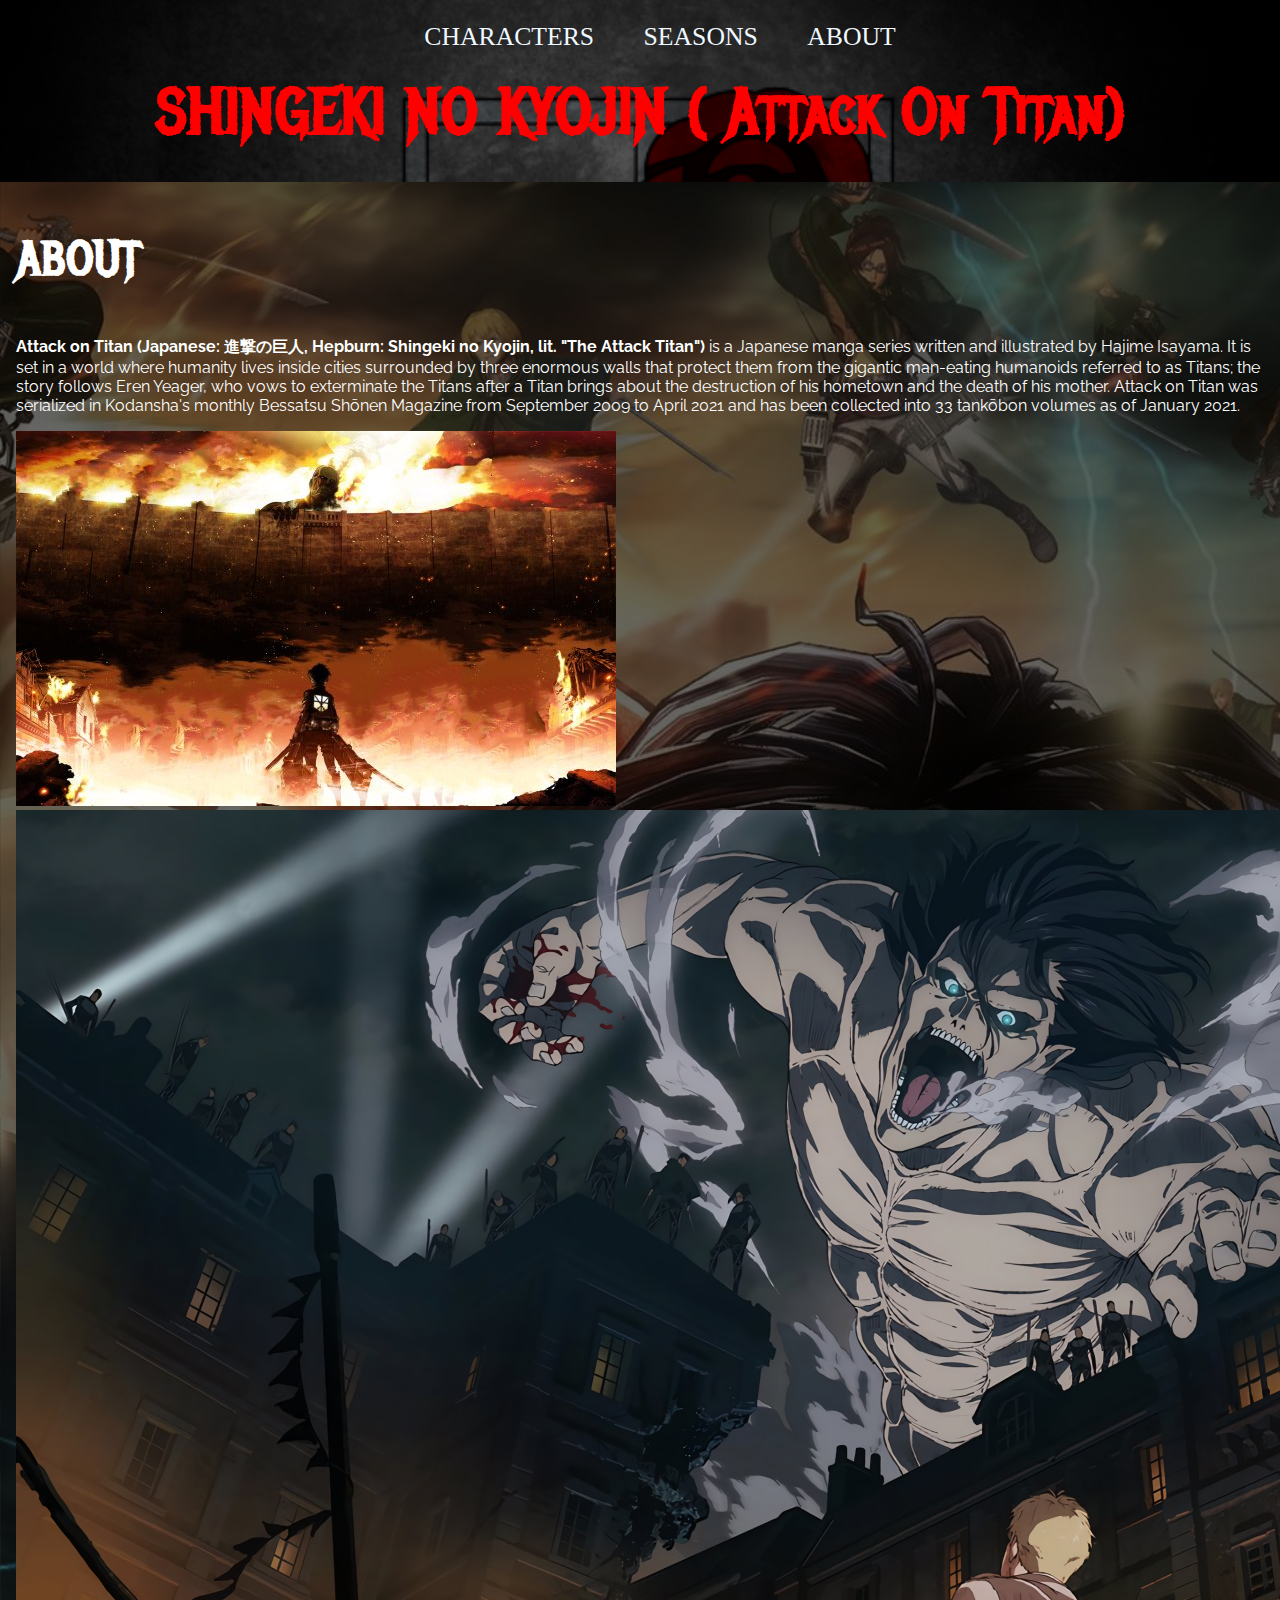
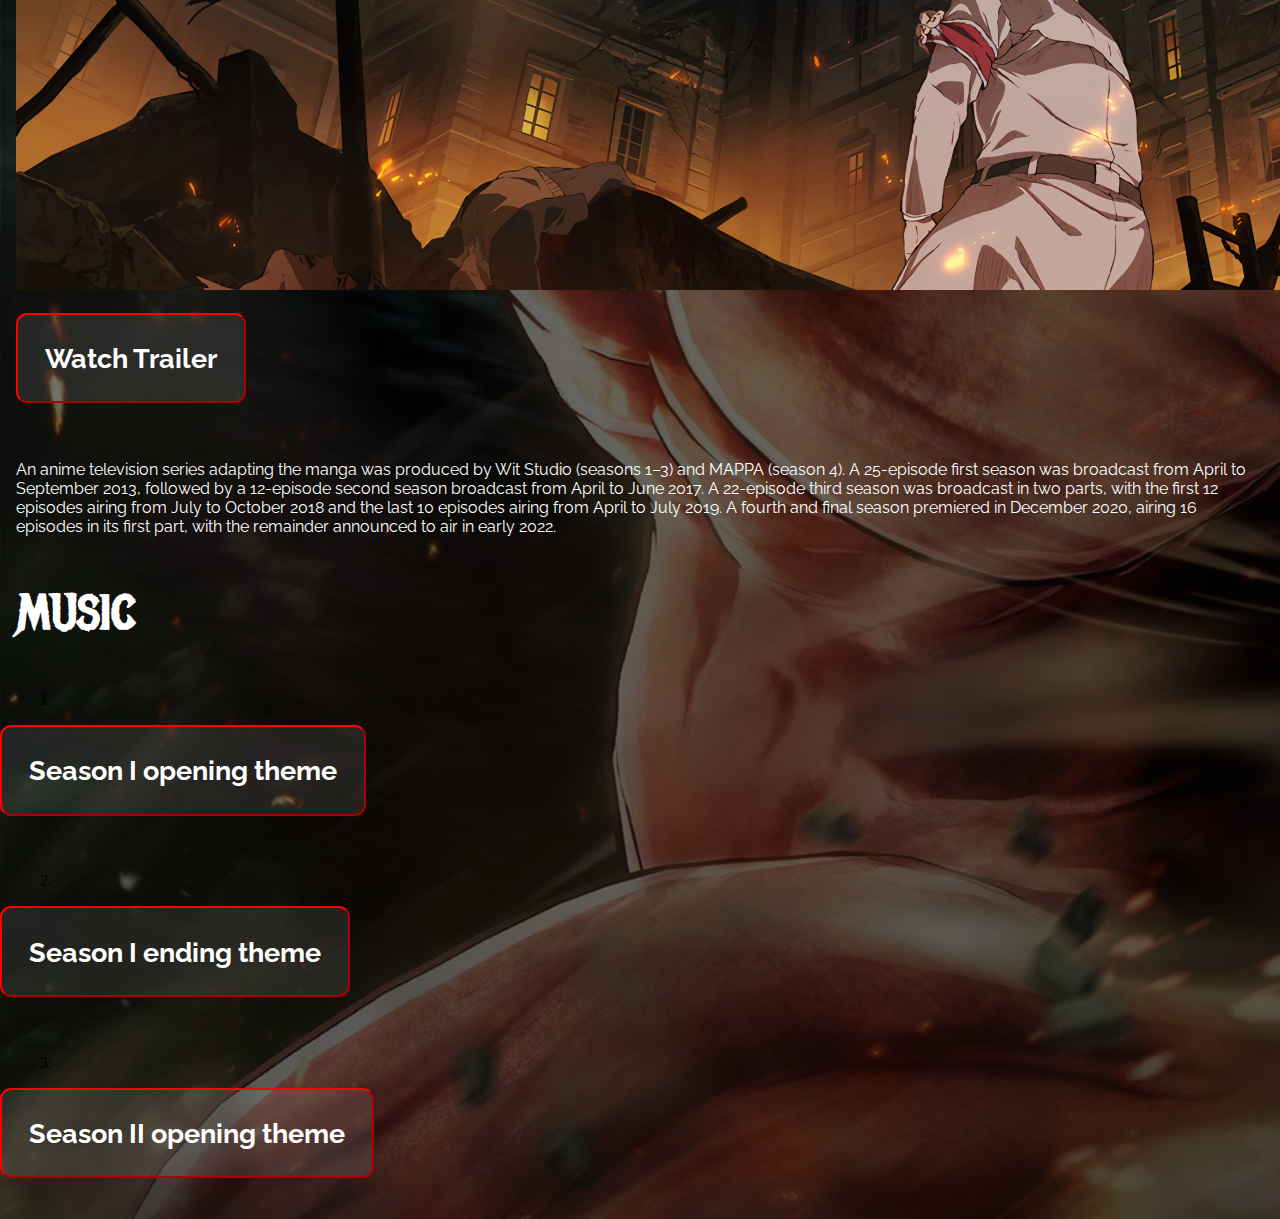
==== index.html @ 19d30c22 "Update index.html" ====
<!DOCTYPE html>
<head>
<title>Attck On Titan</title>

</head>
<body>
    <link  href="style.css"rel="stylesheet" type="text/css">
       <header class="main-header">
            <nav class="nav main-nav">
                <ul>
                    <li> <a href="characters.html">CHARACTERS</a> </li>
                    <li> <a href="seasons.html">SEASONS</a></li>
                    <li> <a href="home.html">ABOUT</a></li>
                   

                </ul>
            </nav>
            
<h1 class="name"> <b>SHINGEKI NO  KYOJIN ( Attack On Titan)</b></h1>
       </header> 

<h3>ABOUT</h3>
<section class="section">
<p>
    <b>Attack on Titan (Japanese: 進撃の巨人, Hepburn: Shingeki no Kyojin, lit. "The Attack Titan")</b> is a Japanese manga series written and illustrated by Hajime Isayama. It is set in a world where humanity lives inside cities surrounded by three enormous walls that protect them from the gigantic man-eating humanoids referred to as Titans; the story follows Eren Yeager, who vows to exterminate the Titans after a Titan brings about the destruction of his hometown and the death of his mother. Attack on Titan was serialized in Kodansha's monthly Bessatsu Shōnen Magazine from September 2009 to April 2021 and has been collected into 33 tankōbon volumes as of January 2021.
</p>
    <img src="images\aot3.jpg"width=auto ;height=auto;><span class="aot2"> <img src="images\aot8.png"width=auto;height=auto;></span>
<br>
<br>

<a href="https://www.youtube.com/watch?v=bT9csxkth8g"target="_blank">
    <button class="btn" type="button"> Watch Trailer</button></a><div></div>

<p>
    An anime television series adapting the manga was produced by Wit Studio (seasons 1–3) and MAPPA (season 4). A 25-episode first season was broadcast from April to September 2013, followed by a 12-episode second season broadcast from April to June 2017. A 22-episode third season was broadcast in two parts, with the first 12 episodes airing from July to October 2018 and the last 10 episodes airing from April to July 2019. A fourth and final season premiered in December 2020, airing 16 episodes in its first part, with the remainder announced to air in early 2022.
</p>

</section>

   <h3>MUSIC</h3>
   <ul>1.</ul> <a href="https://www.youtube.com/watch?v=8OkpRK2_gVs"target="_blank">
    <button class="btn" type="button"> Season I opening theme</button></a><div></div>
   <ul>2.</ul><a href="https://www.youtube.com/watch?v=BrGHjuoiNus"target="_blank">
    <button class="btn" type="button">Season I ending theme</button></a><div></div>
   <ul>3.</ul><a href="https://www.youtube.com/watch?v=CID-sYQNCew"target="_blank">
    <button class="btn" type="button"> Season II opening theme</button></a><div></div>


</body>
</html>
---- style.css ----
@import url('https://fonts.googleapis.com/css2?family=Raleway:wght@200&display=swap');

@import url('https://fonts.googleapis.com/css2?family=Metal+Mania&display=swap');


html{
    background-color;
    color: black;
    background-image: url("images/aot7.jpg");
    background-size: cover;
    background-color: rgba(0, 0, 0, .6);

    background-blend-mode: darken;
}
.main-header{

    background-image: url("images/aot2.png");
    background-size: cover;
    background-color: rgba(0, 0, 0, .6);
background-blend-mode:lighten;
padding-bottom: 30px;
scroll-padding-top:inherit;
}


html,body{
    margin: 0;
    padding: 0;
}
.nav ul{
    margin: 0%;
}
.nav li{
 display: inline-block;
}
.nav a{
    display:inline-block;
    padding: 0.5em;
    color: aliceblue;
     text-decoration: none;
}

.nav a:hover{

    background-color:gray;
}
.main-nav{
    font-size:3.5ex;
    text-align: center;
}
.main-nav li{

    padding: 0.7%;
}
.name{
text-align: center;
margin: 0;
font-size: 4em;
color: red;
font-family: 'Metal Mania',cursive;
}
.section {
font-family: Raleway;
margin: 1em;
color: white;
}

h3{ 
    font-family: 'Metal Mania';
    padding-left: 0.35em;
    font-size: 3em;
    color: white;
}
.aot2{
    padding-left: 12em;
}
.season-images{
    padding-left: 36em;
}
.btn{
font-family: 'Raleway';
   color:white;
    padding: 1em;
    text-decoration: none;
    font-size: 1.7em;
    border-color: red;
    background-color: rgba(255, 255, 255, .1);
    font-weight: bolder;
    border-radius: 3mm;
    text-align: center;
    margin-right: 10px;
    margin-bottom: 1.5em;
}
.btn:hover{
    background-color: grey;
}

h4{
    color:white;
    font-family: 'Metal Mania';
    font-size: 1.5em;
}
.sub-btn{

    font-family: 'Raleway';
    text-decoration: none;
    font-size: 1em;
    background-color: rgba(255, 255, 255, .1);
    color: white;
    border-radius: 0;
    padding: 0.5em;
    margin-left: 1.5em;
}
.sub-btn:hover{
    background-color: grey;
}

text-
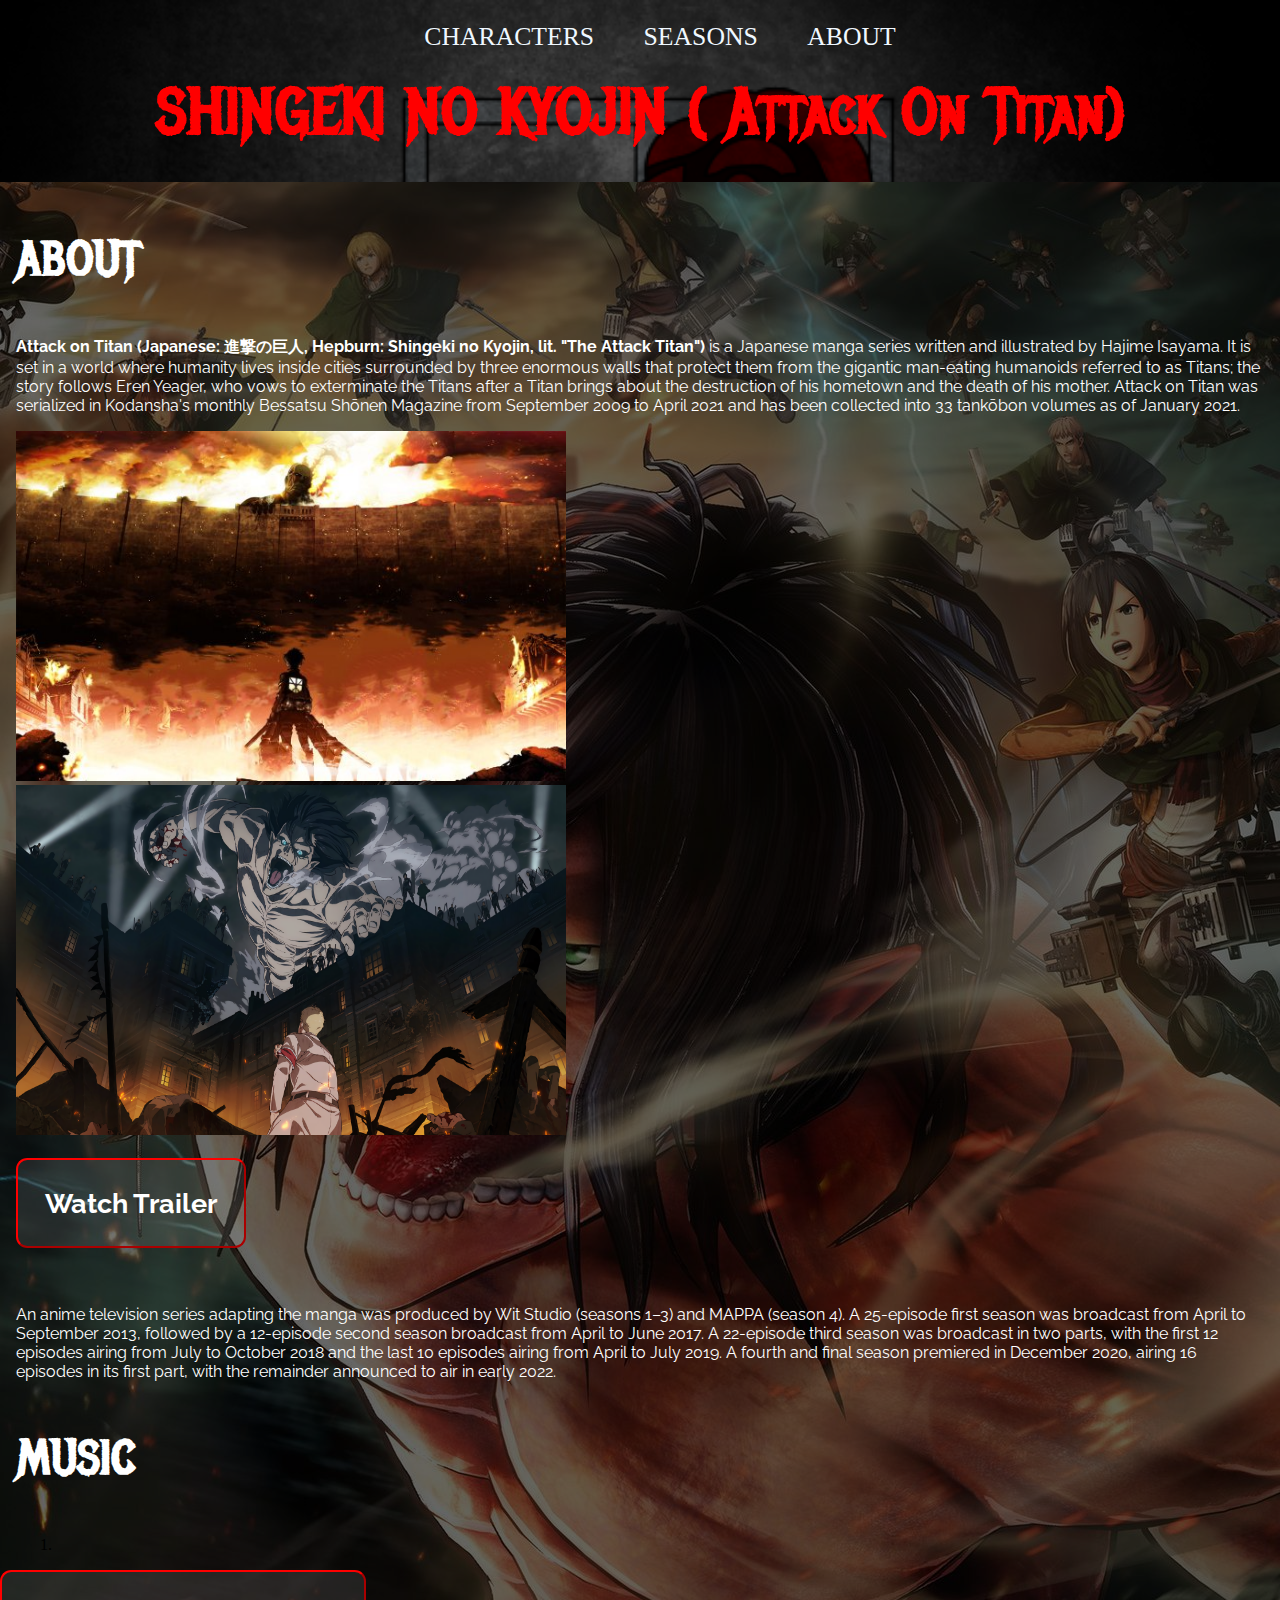
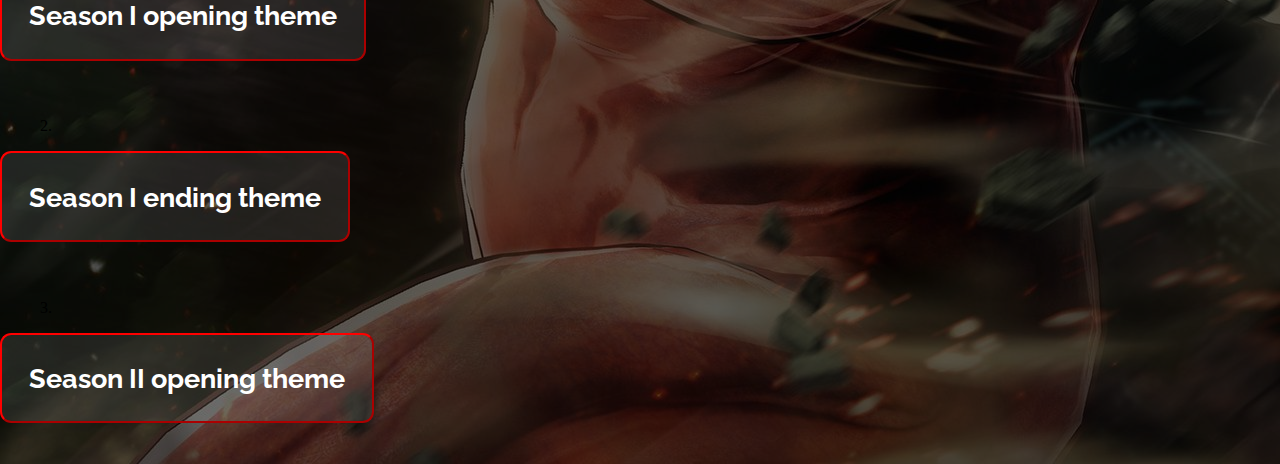
==== commit 8b392d01: "Update index.html" ====
--- a/index.html
+++ b/index.html
@@ -24,7 +24,7 @@
 <p>
     <b>Attack on Titan (Japanese: 進撃の巨人, Hepburn: Shingeki no Kyojin, lit. "The Attack Titan")</b> is a Japanese manga series written and illustrated by Hajime Isayama. It is set in a world where humanity lives inside cities surrounded by three enormous walls that protect them from the gigantic man-eating humanoids referred to as Titans; the story follows Eren Yeager, who vows to exterminate the Titans after a Titan brings about the destruction of his hometown and the death of his mother. Attack on Titan was serialized in Kodansha's monthly Bessatsu Shōnen Magazine from September 2009 to April 2021 and has been collected into 33 tankōbon volumes as of January 2021.
 </p>
-    <img src="images\aot3.jpg"width=auto ;height=auto;><span class="aot2"> <img src="images\aot8.png"width=auto;height=auto;></span>
+    <img src="images\aot3.jpg"width="550"height="350"><span class="aot2"> <img src="images\aot8.png"width="550"height="350"></span>
 <br>
 <br>
 
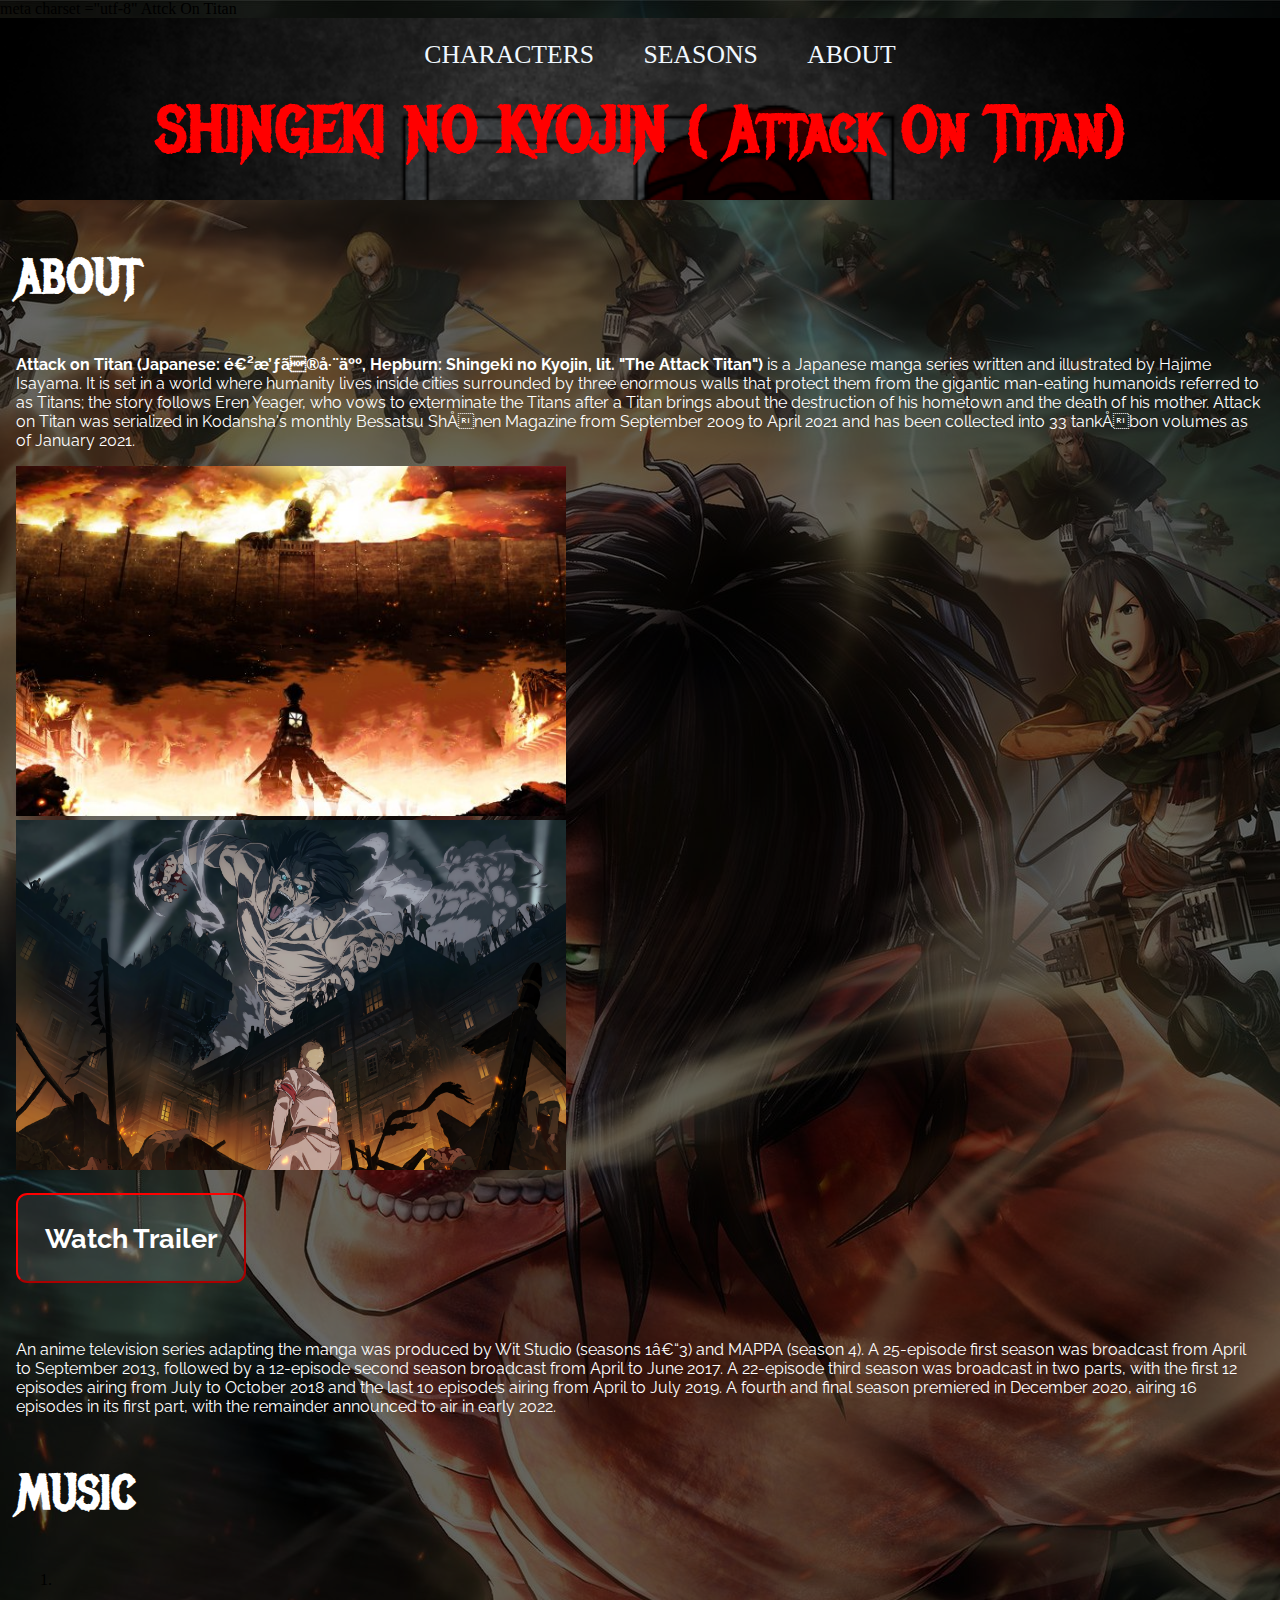
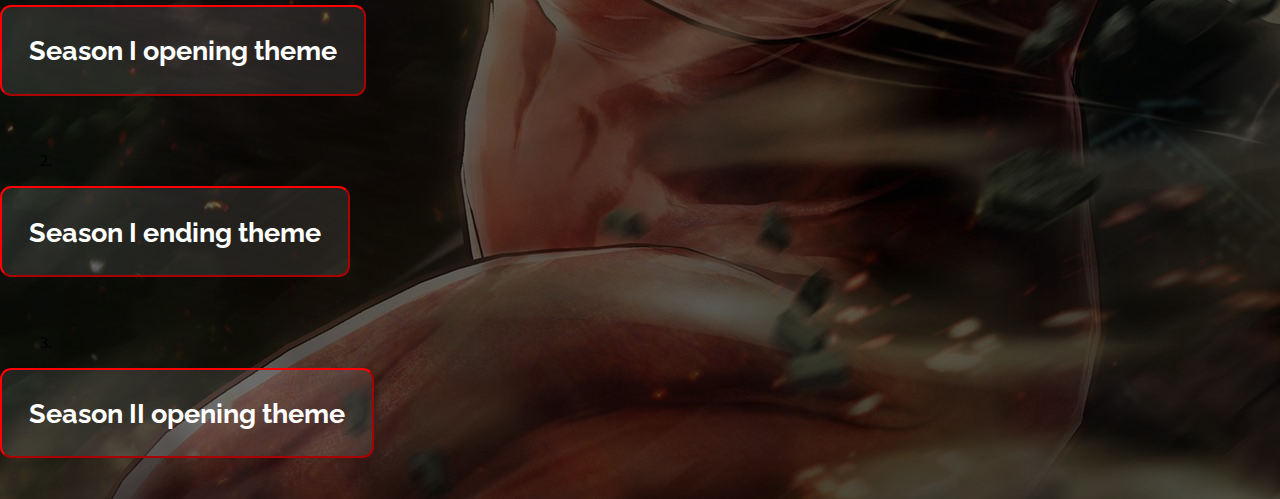
==== commit a97ab0e0: "Update index.html" ====
--- a/index.html
+++ b/index.html
@@ -1,6 +1,9 @@
 <!DOCTYPE html>
 <head>
+    meta charset ="utf-8"
+    <meta name="viewpoint" content="width:device-width" initial-scale:1
 <title>Attck On Titan</title>
+    
 
 </head>
 <body>
@@ -24,7 +27,7 @@
 <p>
     <b>Attack on Titan (Japanese: 進撃の巨人, Hepburn: Shingeki no Kyojin, lit. "The Attack Titan")</b> is a Japanese manga series written and illustrated by Hajime Isayama. It is set in a world where humanity lives inside cities surrounded by three enormous walls that protect them from the gigantic man-eating humanoids referred to as Titans; the story follows Eren Yeager, who vows to exterminate the Titans after a Titan brings about the destruction of his hometown and the death of his mother. Attack on Titan was serialized in Kodansha's monthly Bessatsu Shōnen Magazine from September 2009 to April 2021 and has been collected into 33 tankōbon volumes as of January 2021.
 </p>
-    <img src="images\aot3.jpg"width="550"height="350"><span class="aot2"> <img src="images\aot8.png"width="550"height="350"></span>
+   <img src="images\aot3.jpg"width="550"height="350"><span class="aot2"> <img src="images\aot8.png"width="550"height="350"></span>
 <br>
 <br>
 
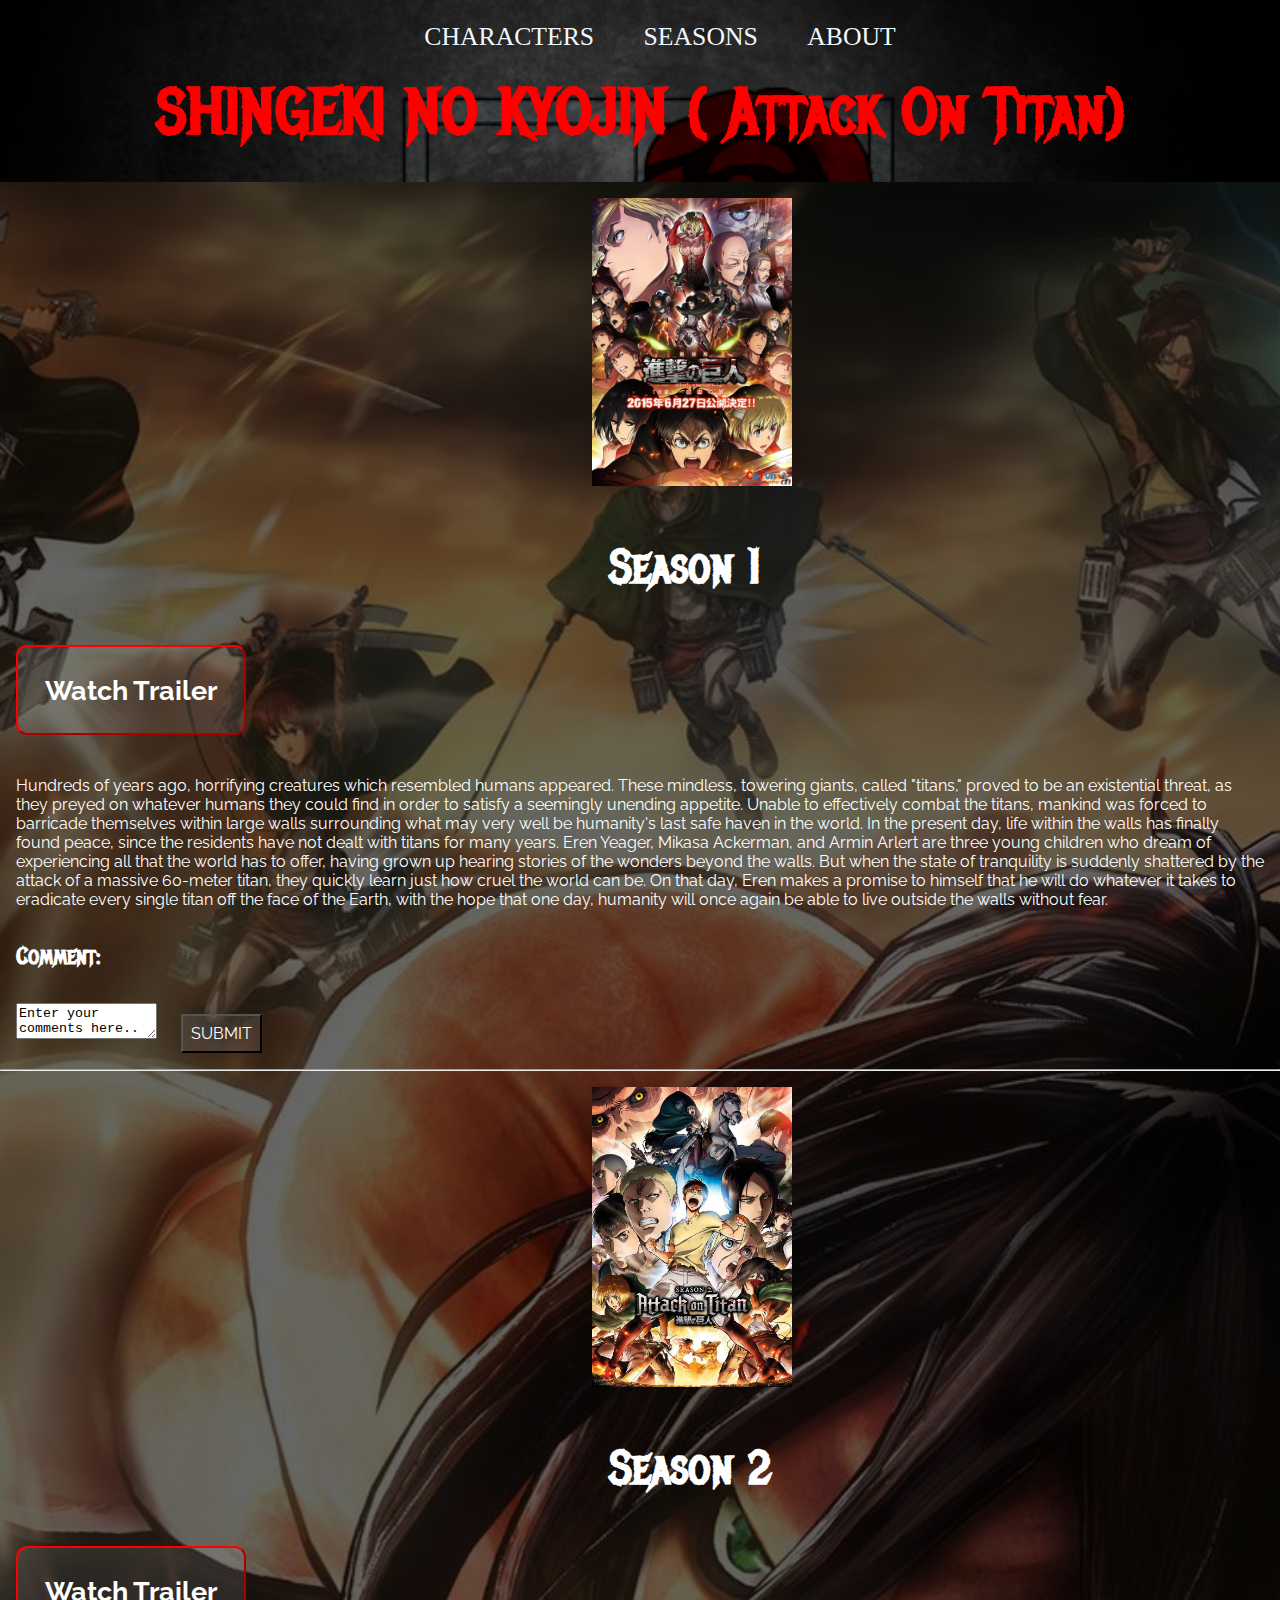
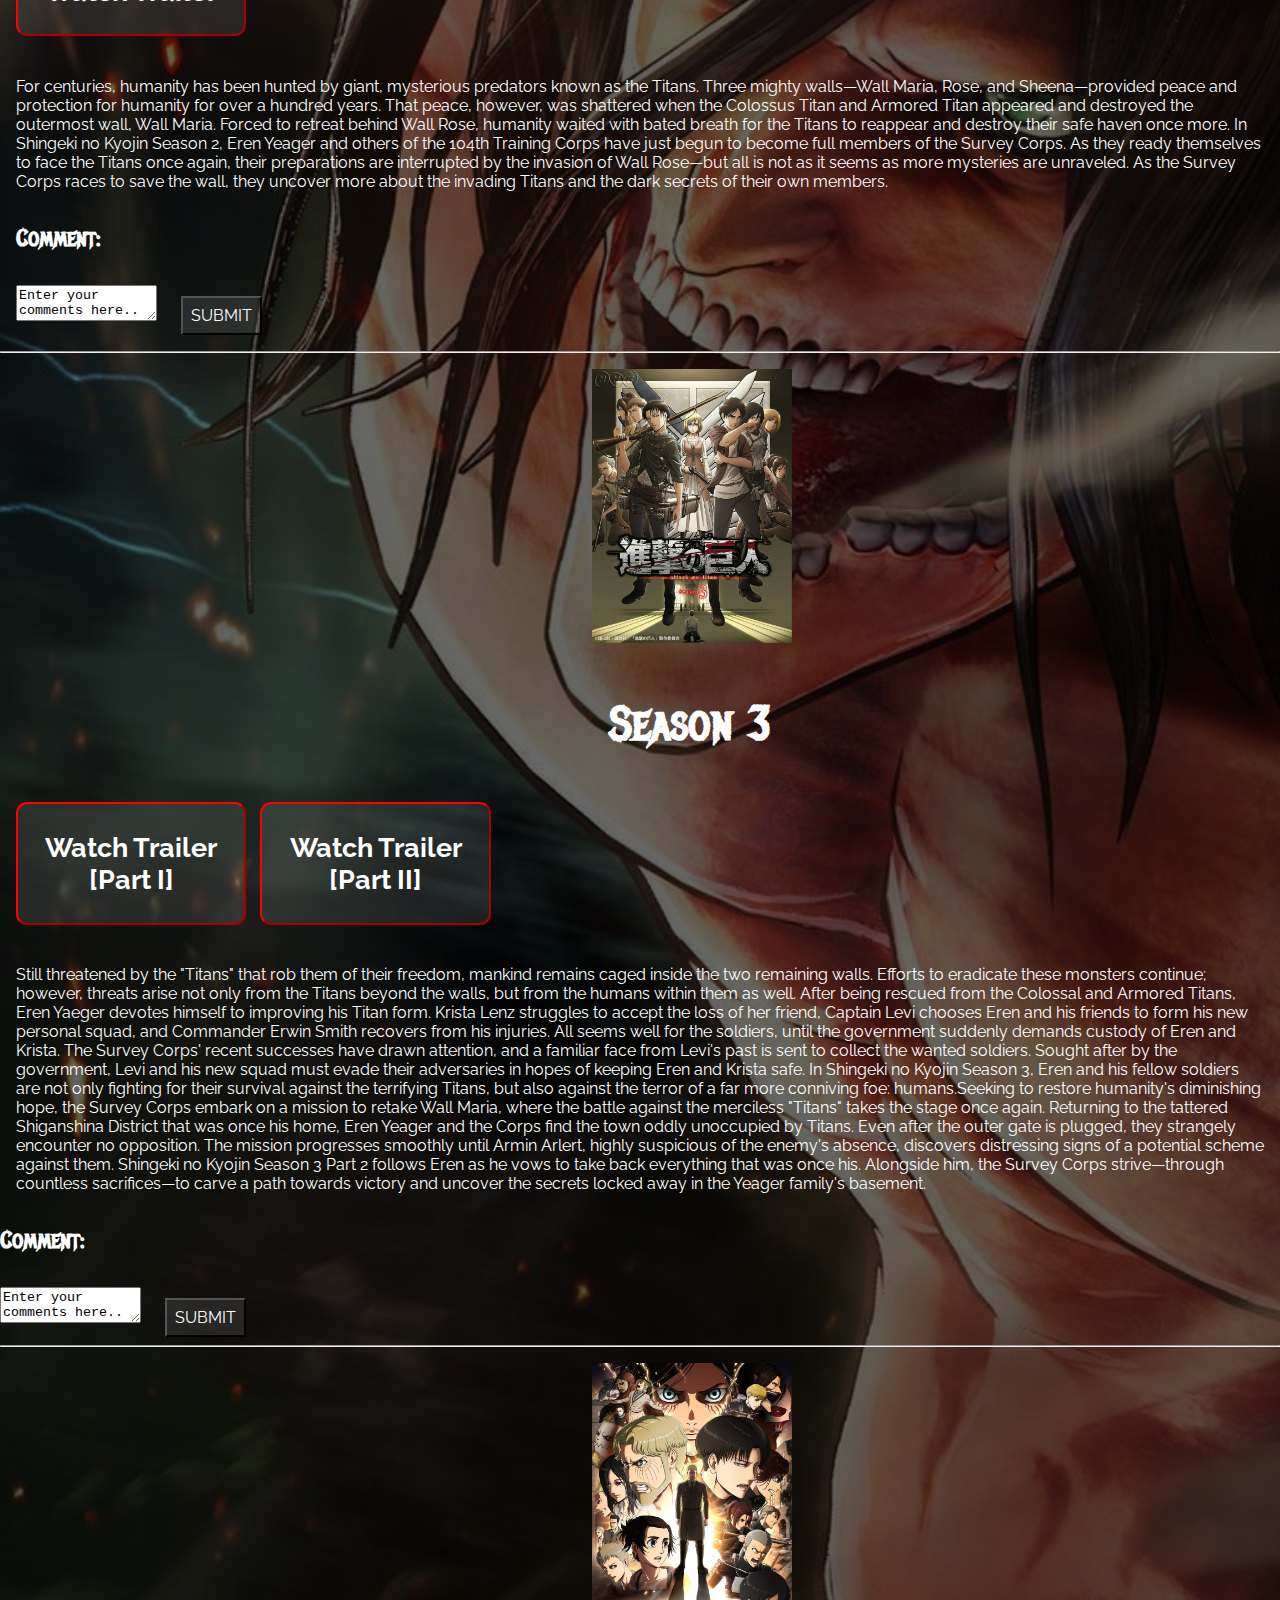
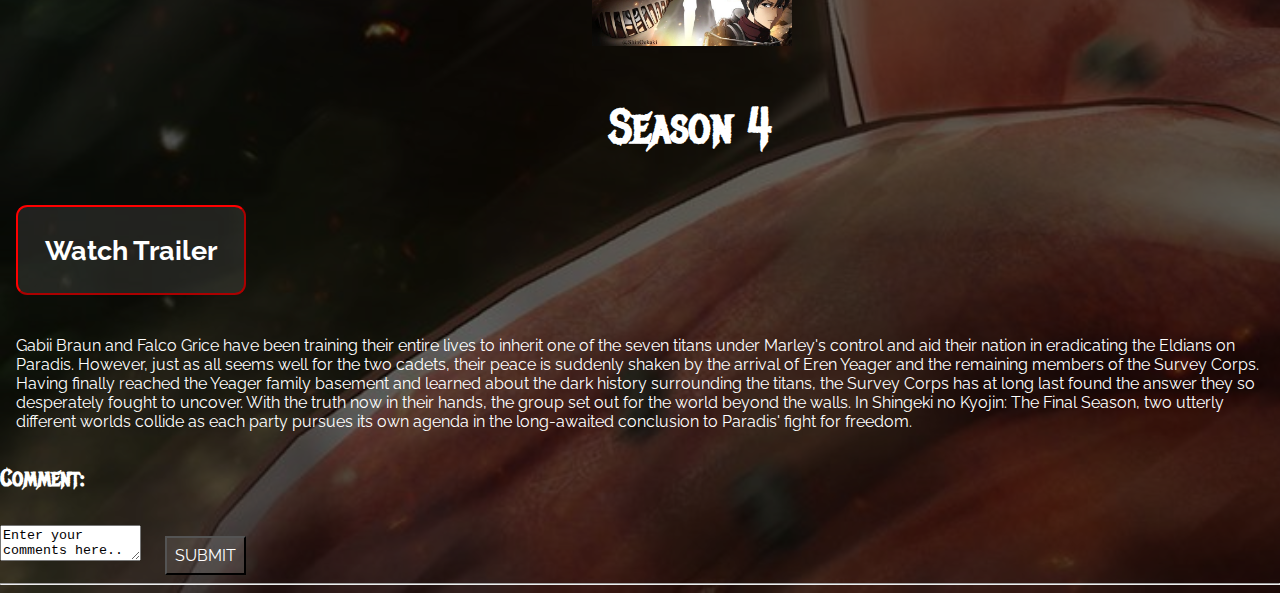
==== commit 213c5a1c: "Update index.html" ====
--- a/index.html
+++ b/index.html
@@ -1,15 +1,12 @@
 <!DOCTYPE html>
 <head>
-    meta charset ="utf-8"
-    <meta name="viewpoint" content="width:device-width" initial-scale:1
-<title>Attck On Titan</title>
-    
+<title>Attck On Titan/seasons</title>
 
 </head>
 <body>
-    <link  href="style.css"rel="stylesheet" type="text/css">
-       <header class="main-header">
-            <nav class="nav main-nav">
+    <link rel="stylesheet" href="style.css">
+    <header class="main-header">
+        <nav class="nav main-nav">
                 <ul>
                     <li> <a href="characters.html">CHARACTERS</a> </li>
                     <li> <a href="seasons.html">SEASONS</a></li>
@@ -18,36 +15,92 @@
 
                 </ul>
             </nav>
-            
-<h1 class="name"> <b>SHINGEKI NO  KYOJIN ( Attack On Titan)</b></h1>
+            <h1 class="name"> <b>SHINGEKI NO  KYOJIN ( Attack On Titan)</b></h1>
        </header> 
 
-<h3>ABOUT</h3>
+
+
 <section class="section">
-<p>
-    <b>Attack on Titan (Japanese: 進撃の巨人, Hepburn: Shingeki no Kyojin, lit. "The Attack Titan")</b> is a Japanese manga series written and illustrated by Hajime Isayama. It is set in a world where humanity lives inside cities surrounded by three enormous walls that protect them from the gigantic man-eating humanoids referred to as Titans; the story follows Eren Yeager, who vows to exterminate the Titans after a Titan brings about the destruction of his hometown and the death of his mother. Attack on Titan was serialized in Kodansha's monthly Bessatsu Shōnen Magazine from September 2009 to April 2021 and has been collected into 33 tankōbon volumes as of January 2021.
-</p>
-   <img src="images\aot3.jpg"width="550"height="350"><span class="aot2"> <img src="images\aot8.png"width="550"height="350"></span>
-<br>
-<br>
+    <div class="season-images">
+        <img src="images\s1.jpg"width="200">
+
+
+    <h3><b>Season 1</b></h3></div>
+</div>
 
 <a href="https://www.youtube.com/watch?v=bT9csxkth8g"target="_blank">
     <button class="btn" type="button"> Watch Trailer</button></a><div></div>
+Hundreds of years ago, horrifying creatures which resembled humans appeared. These mindless, towering giants, called "titans," proved to be an existential threat, as they preyed on whatever humans they could find in order to satisfy a seemingly unending appetite. Unable to effectively combat the titans, mankind was forced to barricade themselves within large walls surrounding what may very well be humanity's last safe haven in the world.
 
-<p>
-    An anime television series adapting the manga was produced by Wit Studio (seasons 1–3) and MAPPA (season 4). A 25-episode first season was broadcast from April to September 2013, followed by a 12-episode second season broadcast from April to June 2017. A 22-episode third season was broadcast in two parts, with the first 12 episodes airing from July to October 2018 and the last 10 episodes airing from April to July 2019. A fourth and final season premiered in December 2020, airing 16 episodes in its first part, with the remainder announced to air in early 2022.
-</p>
+In the present day, life within the walls has finally found peace, since the residents have not dealt with titans for many years. Eren Yeager, Mikasa Ackerman, and Armin Arlert are three young children who dream of experiencing all that the world has to offer, having grown up hearing stories of the wonders beyond the walls. But when the state of tranquility is suddenly shattered by the attack of a massive 60-meter titan, they quickly learn just how cruel the world can be. On that day, Eren makes a promise to himself that he will do whatever it takes to eradicate every single titan off the face of the Earth, with the hope that one day, humanity will once again be able to live outside the walls without fear.
+<h4>Comment: </h4>
+<textarea name="comments" cols="15" rows="2">Enter your comments here..</textarea><button class="sub-btn">SUBMIT</button>
+</section >
+<hr>
 
-</section>
-
-   <h3>MUSIC</h3>
-   <ul>1.</ul> <a href="https://www.youtube.com/watch?v=8OkpRK2_gVs"target="_blank">
-    <button class="btn" type="button"> Season I opening theme</button></a><div></div>
-   <ul>2.</ul><a href="https://www.youtube.com/watch?v=BrGHjuoiNus"target="_blank">
-    <button class="btn" type="button">Season I ending theme</button></a><div></div>
-   <ul>3.</ul><a href="https://www.youtube.com/watch?v=CID-sYQNCew"target="_blank">
-    <button class="btn" type="button"> Season II opening theme</button></a><div></div>
+<section class="section">
+    <div class="season-images">
+        <img src="images\s2.jpg"width="200">
+        <div><h3><b>Season 2</b></h3></div>
+        
+</div>
 
 
+<a href="https://www.youtube.com/watch?v=A14XJ--TWZ8"target="_blank">
+    <button class="btn" type="button"> Watch Trailer</button></a><div></div>
+For centuries, humanity has been hunted by giant, mysterious predators known as the Titans. Three mighty walls—Wall Maria, Rose, and Sheena—provided peace and protection for humanity for over a hundred years. That peace, however, was shattered when the Colossus Titan and Armored Titan appeared and destroyed the outermost wall, Wall Maria. Forced to retreat behind Wall Rose, humanity waited with bated breath for the Titans to reappear and destroy their safe haven once more.
+
+In Shingeki no Kyojin Season 2, Eren Yeager and others of the 104th Training Corps have just begun to become full members of the Survey Corps. As they ready themselves to face the Titans once again, their preparations are interrupted by the invasion of Wall Rose—but all is not as it seems as more mysteries are unraveled. As the Survey Corps races to save the wall, they uncover more about the invading Titans and the dark secrets of their own members.
+<h4>Comment: </h4>
+<textarea name="comments" cols="15" rows="2">Enter your comments here..</textarea><button class="sub-btn">SUBMIT</button>
+</section>
+<hr>
+<section class="section">
+    <div class="season-images">
+        <img src="images\s3.jpg"width="200">
+        <div><h3><b>Season 3</b></h3></div>
+       
+</div>
+
+<a href="https://www.youtube.com/watch?v=DpEfsDmMyF4"target="_blank">
+    <button class="btn" type="button"> Watch Trailer<div></div>[Part I]</button></a>
+
+    <a href="https://www.youtube.com/watch?v=nEzpVFCZ3HE"target="_blank">
+        <button class="btn" type="button"> Watch Trailer<div></div>[Part II]</button></a><div></div>
+       
+
+
+Still threatened by the "Titans" that rob them of their freedom, mankind remains caged inside the two remaining walls. Efforts to eradicate these monsters continue; however, threats arise not only from the Titans beyond the walls, but from the humans within them as well.
+
+After being rescued from the Colossal and Armored Titans, Eren Yaeger devotes himself to improving his Titan form. Krista Lenz struggles to accept the loss of her friend, Captain Levi chooses Eren and his friends to form his new personal squad, and Commander Erwin Smith recovers from his injuries. All seems well for the soldiers, until the government suddenly demands custody of Eren and Krista. The Survey Corps' recent successes have drawn attention, and a familiar face from Levi's past is sent to collect the wanted soldiers. Sought after by the government, Levi and his new squad must evade their adversaries in hopes of keeping Eren and Krista safe.
+
+In Shingeki no Kyojin Season 3, Eren and his fellow soldiers are not only fighting for their survival against the terrifying Titans, but also against the terror of a far more conniving foe: humans.Seeking to restore humanity's diminishing hope, the Survey Corps embark on a mission to retake Wall Maria, where the battle against the merciless "Titans" takes the stage once again.
+
+Returning to the tattered Shiganshina District that was once his home, Eren Yeager and the Corps find the town oddly unoccupied by Titans. Even after the outer gate is plugged, they strangely encounter no opposition. The mission progresses smoothly until Armin Arlert, highly suspicious of the enemy's absence, discovers distressing signs of a potential scheme against them.
+
+Shingeki no Kyojin Season 3 Part 2 follows Eren as he vows to take back everything that was once his. Alongside him, the Survey Corps strive—through countless sacrifices—to carve a path towards victory and uncover the secrets locked away in the Yeager family's basement.
+</section>
+<h4>Comment: </h4>
+<textarea name="comments" cols="15" rows="2">Enter your comments here..</textarea><button class="sub-btn">SUBMIT</button>
+<hr>
+<section class="section">
+    <div class="season-images">
+        <img src="images\s4.jpg"width="200">
+        <div><h3><b>Season 4</b></h3></div>
+        
+</div>
+<a href="https://www.youtube.com/watch?v=M_OauHnAFc8"target="_blank">
+ <button class="btn" type="button"> Watch Trailer</button></a><div></div>
+
+
+Gabii Braun and Falco Grice have been training their entire lives to inherit one of the seven titans under Marley's control and aid their nation in eradicating the Eldians on Paradis. However, just as all seems well for the two cadets, their peace is suddenly shaken by the arrival of Eren Yeager and the remaining members of the Survey Corps.
+
+            Having finally reached the Yeager family basement and learned about the dark history surrounding the titans, the Survey Corps has at long last found the answer they so desperately fought to uncover. With the truth now in their hands, the group set out for the world beyond the walls.
+            
+            In Shingeki no Kyojin: The Final Season, two utterly different worlds collide as each party pursues its own agenda in the long-awaited conclusion to Paradis' fight for freedom.
+</section>
+<h4>Comment: </h4>
+<textarea name="comments" cols="15" rows="2">Enter your comments here..</textarea><button class="sub-btn">SUBMIT</button>
+<hr>
 </body>
 </html>
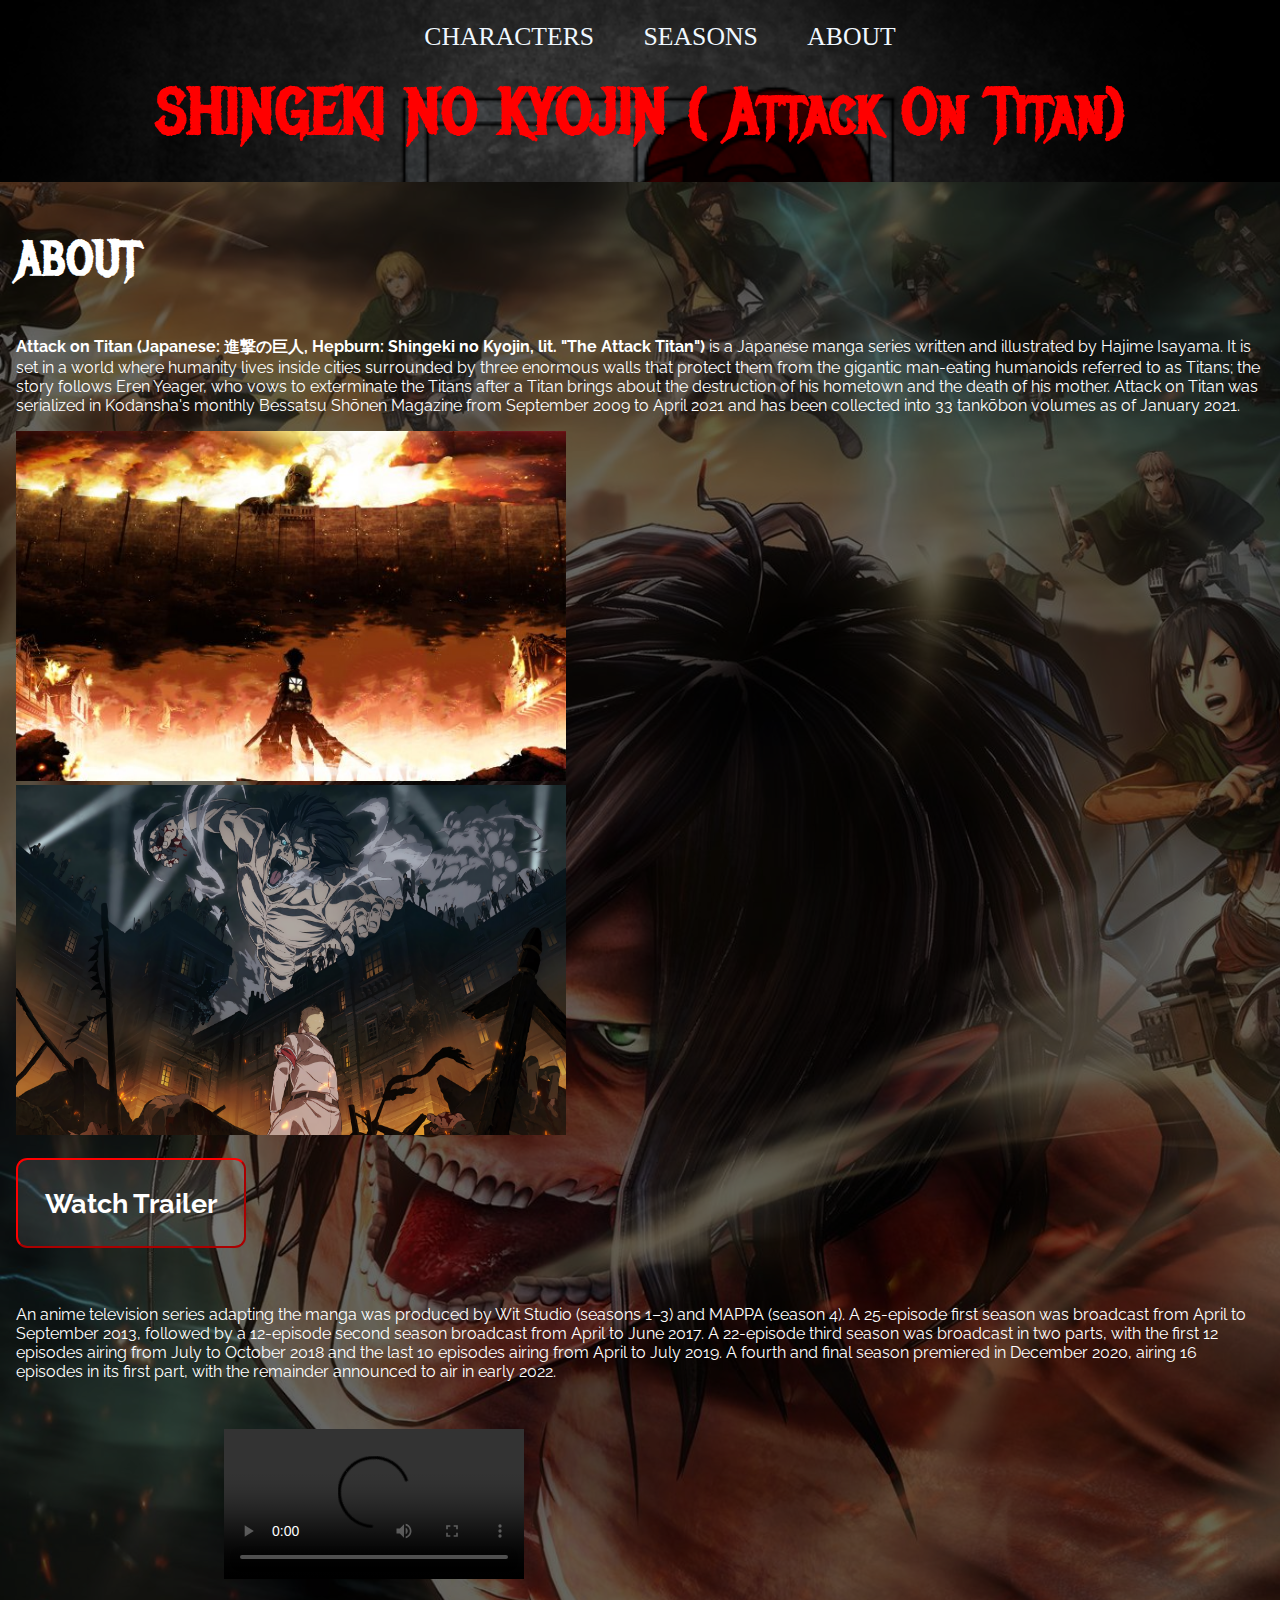
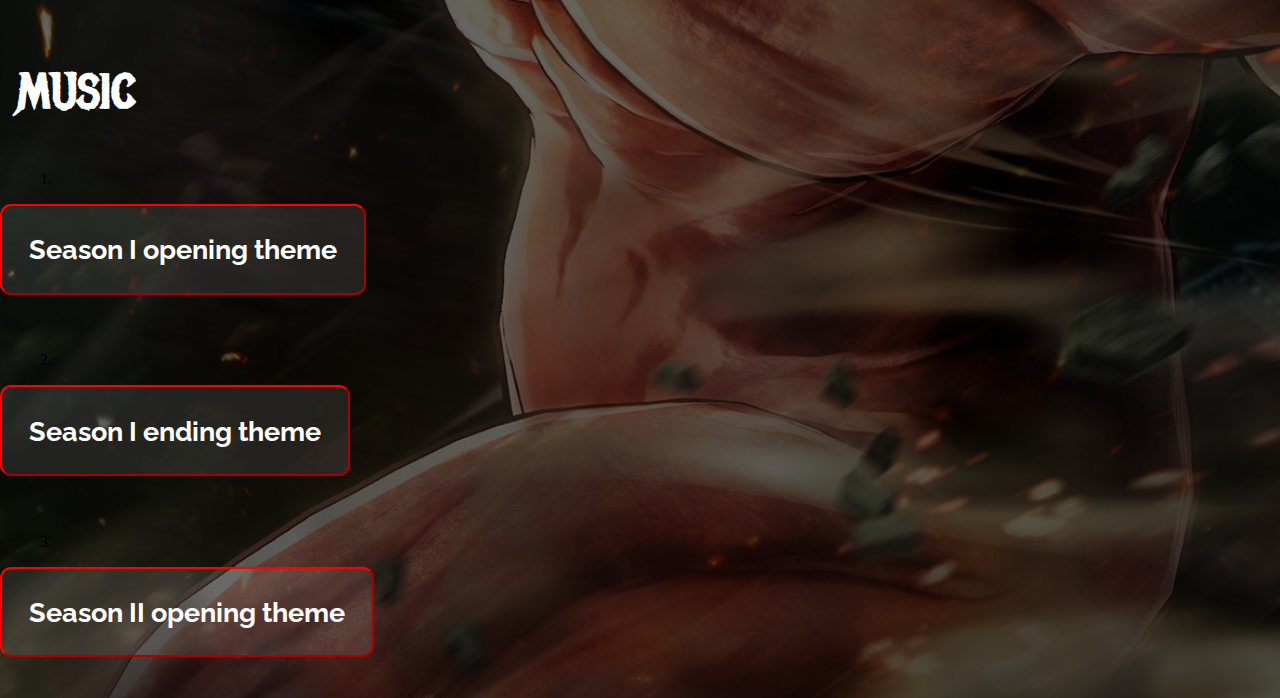
==== commit 102885f0: "Update index.html" ====
--- a/index.html
+++ b/index.html
@@ -1,12 +1,12 @@
 <!DOCTYPE html>
 <head>
-<title>Attck On Titan/seasons</title>
+<title>Attck On Titan</title>
 
 </head>
 <body>
-    <link rel="stylesheet" href="style.css">
-    <header class="main-header">
-        <nav class="nav main-nav">
+    <link  href="style.css"rel="stylesheet" type="text/css">
+       <header class="main-header">
+            <nav class="nav main-nav">
                 <ul>
                     <li> <a href="characters.html">CHARACTERS</a> </li>
                     <li> <a href="seasons.html">SEASONS</a></li>
@@ -15,92 +15,39 @@
 
                 </ul>
             </nav>
-            <h1 class="name"> <b>SHINGEKI NO  KYOJIN ( Attack On Titan)</b></h1>
+            
+<h1 class="name"> <b>SHINGEKI NO  KYOJIN ( Attack On Titan)</b></h1>
        </header> 
 
-
-
+<h3>ABOUT</h3>
 <section class="section">
-    <div class="season-images">
-        <img src="images\s1.jpg"width="200">
-
-
-    <h3><b>Season 1</b></h3></div>
-</div>
+<p>
+    <b>Attack on Titan (Japanese: 進撃の巨人, Hepburn: Shingeki no Kyojin, lit. "The Attack Titan")</b> is a Japanese manga series written and illustrated by Hajime Isayama. It is set in a world where humanity lives inside cities surrounded by three enormous walls that protect them from the gigantic man-eating humanoids referred to as Titans; the story follows Eren Yeager, who vows to exterminate the Titans after a Titan brings about the destruction of his hometown and the death of his mother. Attack on Titan was serialized in Kodansha's monthly Bessatsu Shōnen Magazine from September 2009 to April 2021 and has been collected into 33 tankōbon volumes as of January 2021.
+</p>
+ <img src="images\aot3.jpg"width="550"height="350"><span class="aot2"> <img src="images\aot8.png"width="550"height="350"></span>
+<br>
+<br>
 
 <a href="https://www.youtube.com/watch?v=bT9csxkth8g"target="_blank">
     <button class="btn" type="button"> Watch Trailer</button></a><div></div>
-Hundreds of years ago, horrifying creatures which resembled humans appeared. These mindless, towering giants, called "titans," proved to be an existential threat, as they preyed on whatever humans they could find in order to satisfy a seemingly unending appetite. Unable to effectively combat the titans, mankind was forced to barricade themselves within large walls surrounding what may very well be humanity's last safe haven in the world.
 
-In the present day, life within the walls has finally found peace, since the residents have not dealt with titans for many years. Eren Yeager, Mikasa Ackerman, and Armin Arlert are three young children who dream of experiencing all that the world has to offer, having grown up hearing stories of the wonders beyond the walls. But when the state of tranquility is suddenly shattered by the attack of a massive 60-meter titan, they quickly learn just how cruel the world can be. On that day, Eren makes a promise to himself that he will do whatever it takes to eradicate every single titan off the face of the Earth, with the hope that one day, humanity will once again be able to live outside the walls without fear.
-<h4>Comment: </h4>
-<textarea name="comments" cols="15" rows="2">Enter your comments here..</textarea><button class="sub-btn">SUBMIT</button>
-</section >
-<hr>
+<p>
+    An anime television series adapting the manga was produced by Wit Studio (seasons 1–3) and MAPPA (season 4). A 25-episode first season was broadcast from April to September 2013, followed by a 12-episode second season broadcast from April to June 2017. A 22-episode third season was broadcast in two parts, with the first 12 episodes airing from July to October 2018 and the last 10 episodes airing from April to July 2019. A fourth and final season premiered in December 2020, airing 16 episodes in its first part, with the remainder announced to air in early 2022.
+</p>
 
-<section class="section">
-    <div class="season-images">
-        <img src="images\s2.jpg"width="200">
-        <div><h3><b>Season 2</b></h3></div>
-        
-</div>
+<video  class="video"src="sassageyo_live.mp4"type="video/mp4" controls></video>
 
 
-<a href="https://www.youtube.com/watch?v=A14XJ--TWZ8"target="_blank">
-    <button class="btn" type="button"> Watch Trailer</button></a><div></div>
-For centuries, humanity has been hunted by giant, mysterious predators known as the Titans. Three mighty walls—Wall Maria, Rose, and Sheena—provided peace and protection for humanity for over a hundred years. That peace, however, was shattered when the Colossus Titan and Armored Titan appeared and destroyed the outermost wall, Wall Maria. Forced to retreat behind Wall Rose, humanity waited with bated breath for the Titans to reappear and destroy their safe haven once more.
+</section>
 
-In Shingeki no Kyojin Season 2, Eren Yeager and others of the 104th Training Corps have just begun to become full members of the Survey Corps. As they ready themselves to face the Titans once again, their preparations are interrupted by the invasion of Wall Rose—but all is not as it seems as more mysteries are unraveled. As the Survey Corps races to save the wall, they uncover more about the invading Titans and the dark secrets of their own members.
-<h4>Comment: </h4>
-<textarea name="comments" cols="15" rows="2">Enter your comments here..</textarea><button class="sub-btn">SUBMIT</button>
-</section>
-<hr>
-<section class="section">
-    <div class="season-images">
-        <img src="images\s3.jpg"width="200">
-        <div><h3><b>Season 3</b></h3></div>
-       
-</div>
-
-<a href="https://www.youtube.com/watch?v=DpEfsDmMyF4"target="_blank">
-    <button class="btn" type="button"> Watch Trailer<div></div>[Part I]</button></a>
-
-    <a href="https://www.youtube.com/watch?v=nEzpVFCZ3HE"target="_blank">
-        <button class="btn" type="button"> Watch Trailer<div></div>[Part II]</button></a><div></div>
-       
+   <h3>MUSIC</h3>
+   <ul>1.</ul> <a href="https://www.youtube.com/watch?v=8OkpRK2_gVs"target="_blank">
+    <button class="btn" type="button"> Season I opening theme</button></a><div></div>
+   <ul>2.</ul><a href="https://www.youtube.com/watch?v=BrGHjuoiNus"target="_blank">
+    <button class="btn" type="button">Season I ending theme</button></a><div></div>
+   <ul>3.</ul><a href="https://www.youtube.com/watch?v=CID-sYQNCew"target="_blank">
+    <button class="btn" type="button"> Season II opening theme</button></a><div></div>
 
 
-Still threatened by the "Titans" that rob them of their freedom, mankind remains caged inside the two remaining walls. Efforts to eradicate these monsters continue; however, threats arise not only from the Titans beyond the walls, but from the humans within them as well.
-
-After being rescued from the Colossal and Armored Titans, Eren Yaeger devotes himself to improving his Titan form. Krista Lenz struggles to accept the loss of her friend, Captain Levi chooses Eren and his friends to form his new personal squad, and Commander Erwin Smith recovers from his injuries. All seems well for the soldiers, until the government suddenly demands custody of Eren and Krista. The Survey Corps' recent successes have drawn attention, and a familiar face from Levi's past is sent to collect the wanted soldiers. Sought after by the government, Levi and his new squad must evade their adversaries in hopes of keeping Eren and Krista safe.
-
-In Shingeki no Kyojin Season 3, Eren and his fellow soldiers are not only fighting for their survival against the terrifying Titans, but also against the terror of a far more conniving foe: humans.Seeking to restore humanity's diminishing hope, the Survey Corps embark on a mission to retake Wall Maria, where the battle against the merciless "Titans" takes the stage once again.
-
-Returning to the tattered Shiganshina District that was once his home, Eren Yeager and the Corps find the town oddly unoccupied by Titans. Even after the outer gate is plugged, they strangely encounter no opposition. The mission progresses smoothly until Armin Arlert, highly suspicious of the enemy's absence, discovers distressing signs of a potential scheme against them.
-
-Shingeki no Kyojin Season 3 Part 2 follows Eren as he vows to take back everything that was once his. Alongside him, the Survey Corps strive—through countless sacrifices—to carve a path towards victory and uncover the secrets locked away in the Yeager family's basement.
-</section>
-<h4>Comment: </h4>
-<textarea name="comments" cols="15" rows="2">Enter your comments here..</textarea><button class="sub-btn">SUBMIT</button>
-<hr>
-<section class="section">
-    <div class="season-images">
-        <img src="images\s4.jpg"width="200">
-        <div><h3><b>Season 4</b></h3></div>
-        
-</div>
-<a href="https://www.youtube.com/watch?v=M_OauHnAFc8"target="_blank">
- <button class="btn" type="button"> Watch Trailer</button></a><div></div>
-
-
-Gabii Braun and Falco Grice have been training their entire lives to inherit one of the seven titans under Marley's control and aid their nation in eradicating the Eldians on Paradis. However, just as all seems well for the two cadets, their peace is suddenly shaken by the arrival of Eren Yeager and the remaining members of the Survey Corps.
-
-            Having finally reached the Yeager family basement and learned about the dark history surrounding the titans, the Survey Corps has at long last found the answer they so desperately fought to uncover. With the truth now in their hands, the group set out for the world beyond the walls.
-            
-            In Shingeki no Kyojin: The Final Season, two utterly different worlds collide as each party pursues its own agenda in the long-awaited conclusion to Paradis' fight for freedom.
-</section>
-<h4>Comment: </h4>
-<textarea name="comments" cols="15" rows="2">Enter your comments here..</textarea><button class="sub-btn">SUBMIT</button>
-<hr>
 </body>
 </html>
--- a/style.css
+++ b/style.css
@@ -115,4 +115,9 @@
     background-color: grey;
 }
 
-text-+
+.video{
+    padding-top: 2em;
+    padding-left: 13em;
+    padding-bottom: 2em;
+}
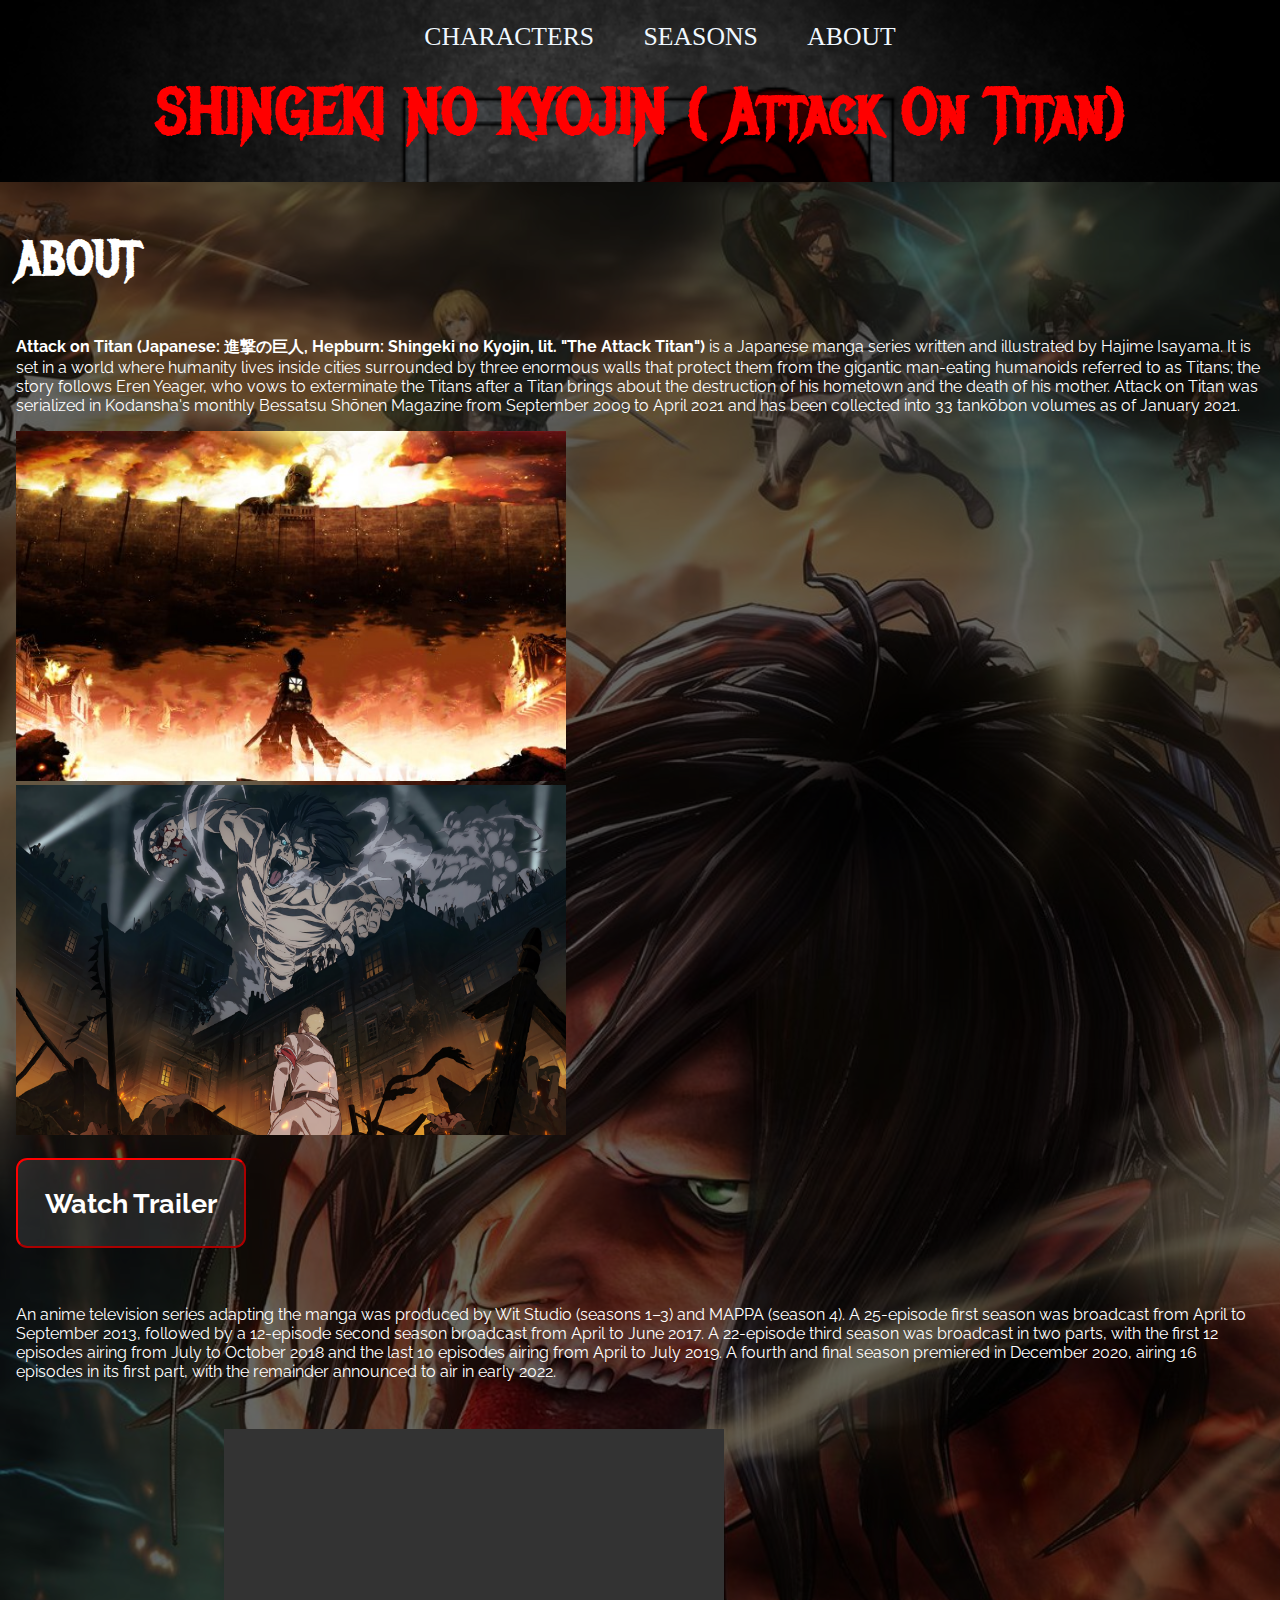
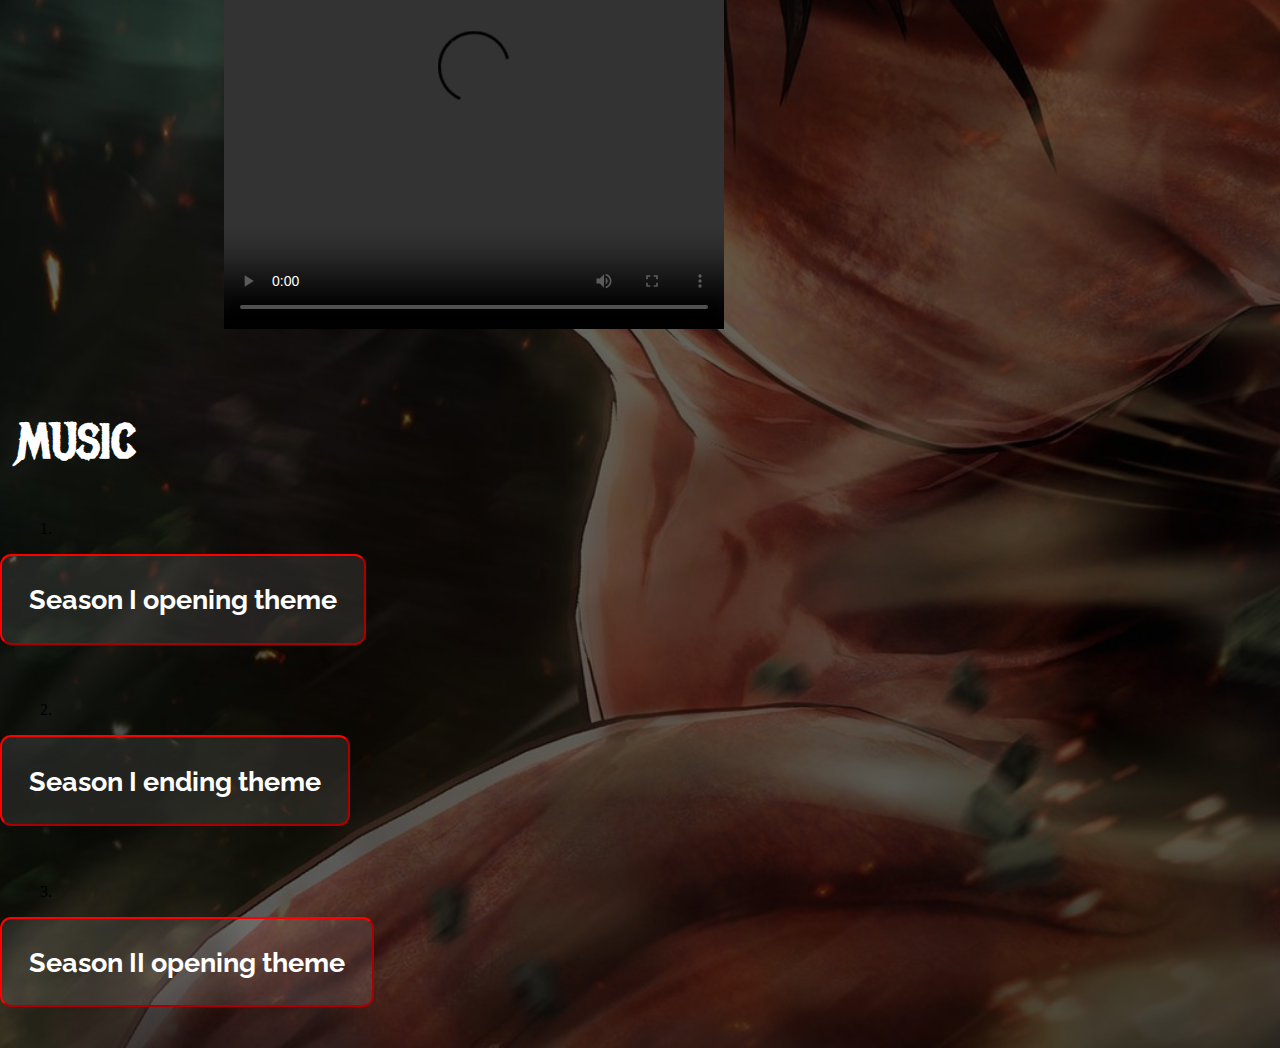
==== commit f6eee3d3: "Update index.html" ====
--- a/index.html
+++ b/index.html
@@ -35,7 +35,7 @@
     An anime television series adapting the manga was produced by Wit Studio (seasons 1–3) and MAPPA (season 4). A 25-episode first season was broadcast from April to September 2013, followed by a 12-episode second season broadcast from April to June 2017. A 22-episode third season was broadcast in two parts, with the first 12 episodes airing from July to October 2018 and the last 10 episodes airing from April to July 2019. A fourth and final season premiered in December 2020, airing 16 episodes in its first part, with the remainder announced to air in early 2022.
 </p>
 
-<video  class="video"src="sassageyo_live.mp4"type="video/mp4" controls></video>
+<video  class="video"src="sassageyo_live.mp4"type="video/mp4" width="500" height="500"controls></video>
 
 
 </section>
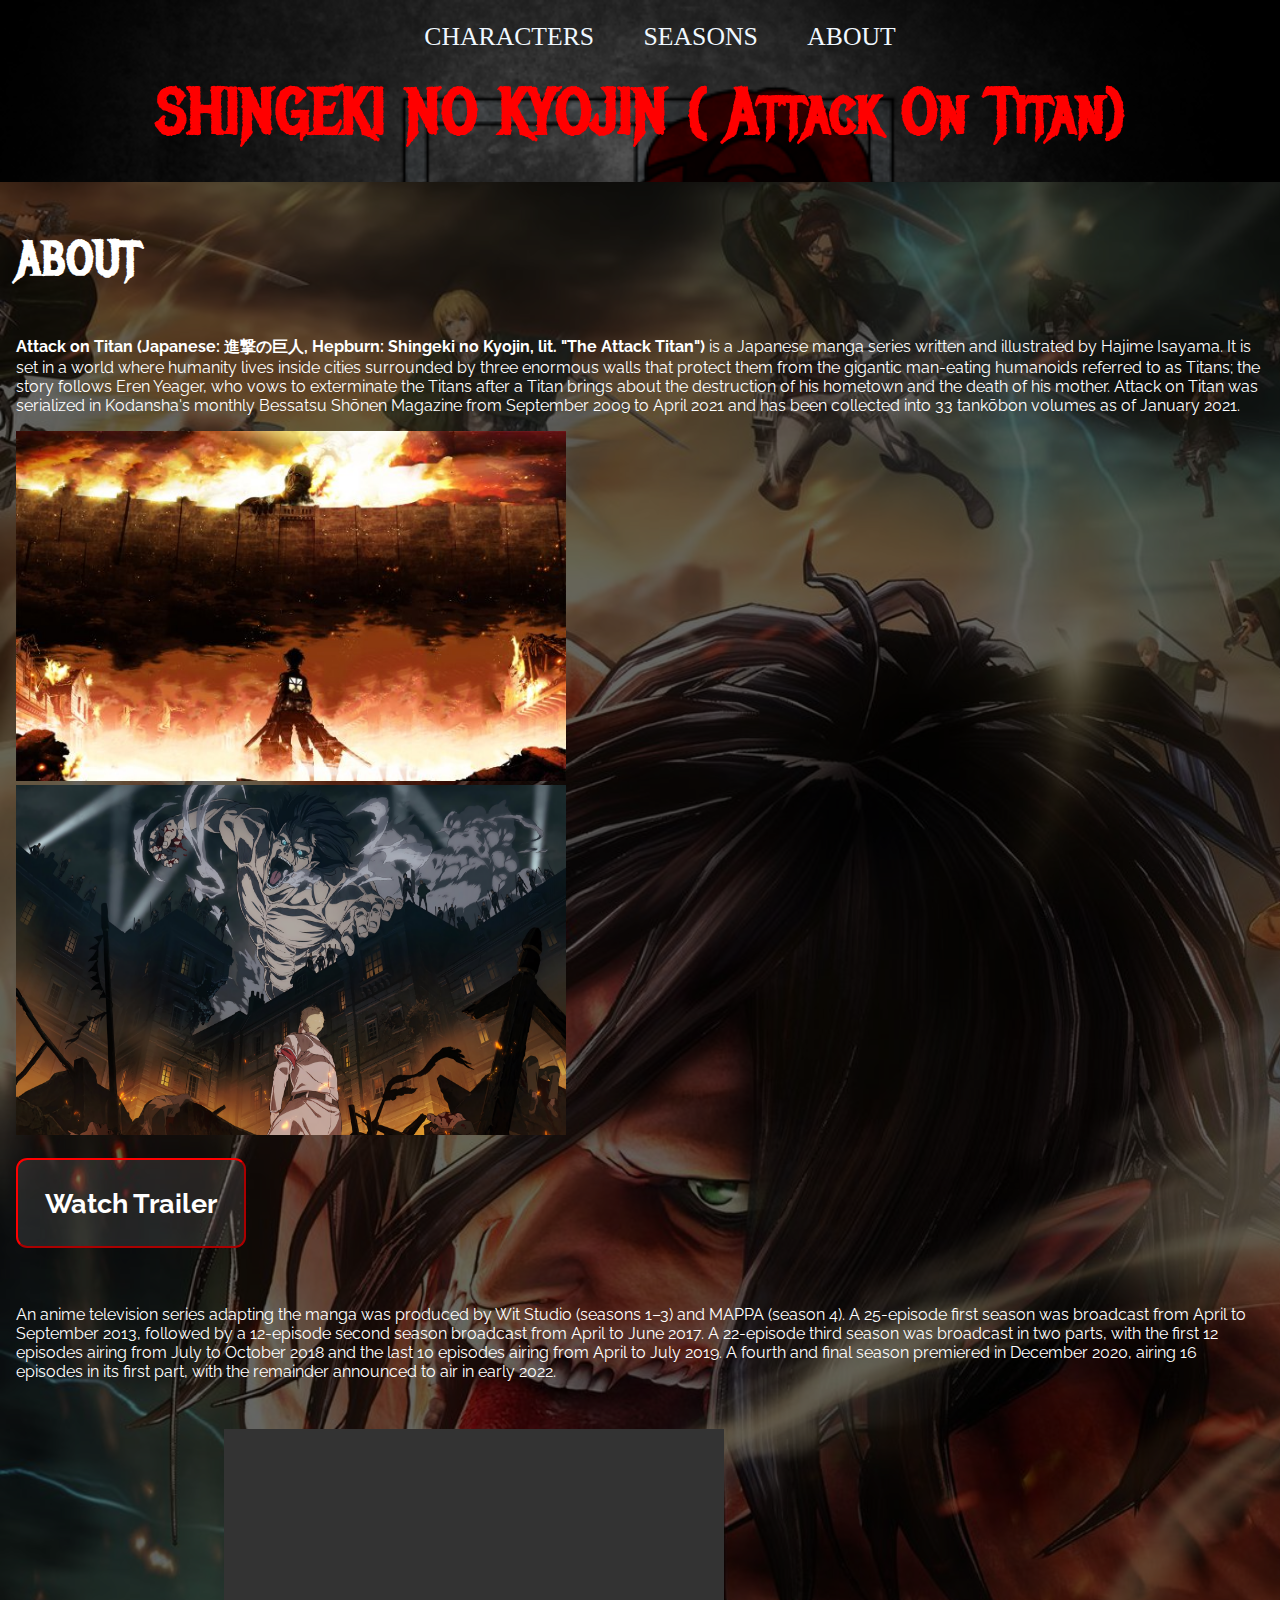
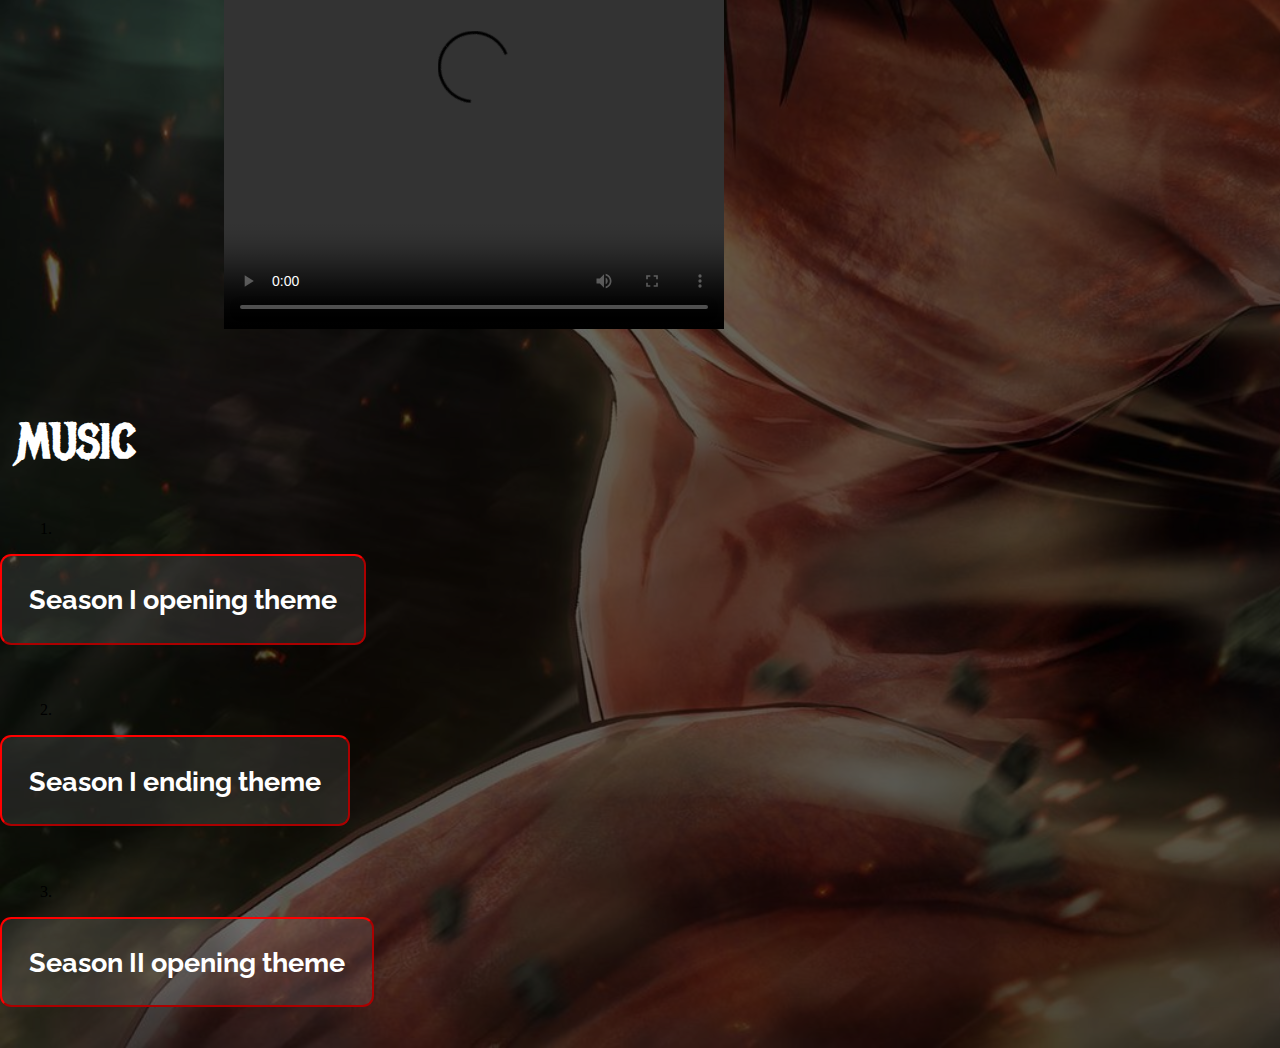
==== commit 675789c0: "Update index.html" ====
--- a/index.html
+++ b/index.html
@@ -35,7 +35,7 @@
     An anime television series adapting the manga was produced by Wit Studio (seasons 1–3) and MAPPA (season 4). A 25-episode first season was broadcast from April to September 2013, followed by a 12-episode second season broadcast from April to June 2017. A 22-episode third season was broadcast in two parts, with the first 12 episodes airing from July to October 2018 and the last 10 episodes airing from April to July 2019. A fourth and final season premiered in December 2020, airing 16 episodes in its first part, with the remainder announced to air in early 2022.
 </p>
 
-<video  class="video"src="sassageyo_live.mp4"type="video/mp4" width="500" height="500"controls></video>
+<video  class="video"src="sassageyo_live.mp4"type="video/mp4" width="500" height="500" controls></video>
 
 
 </section>
